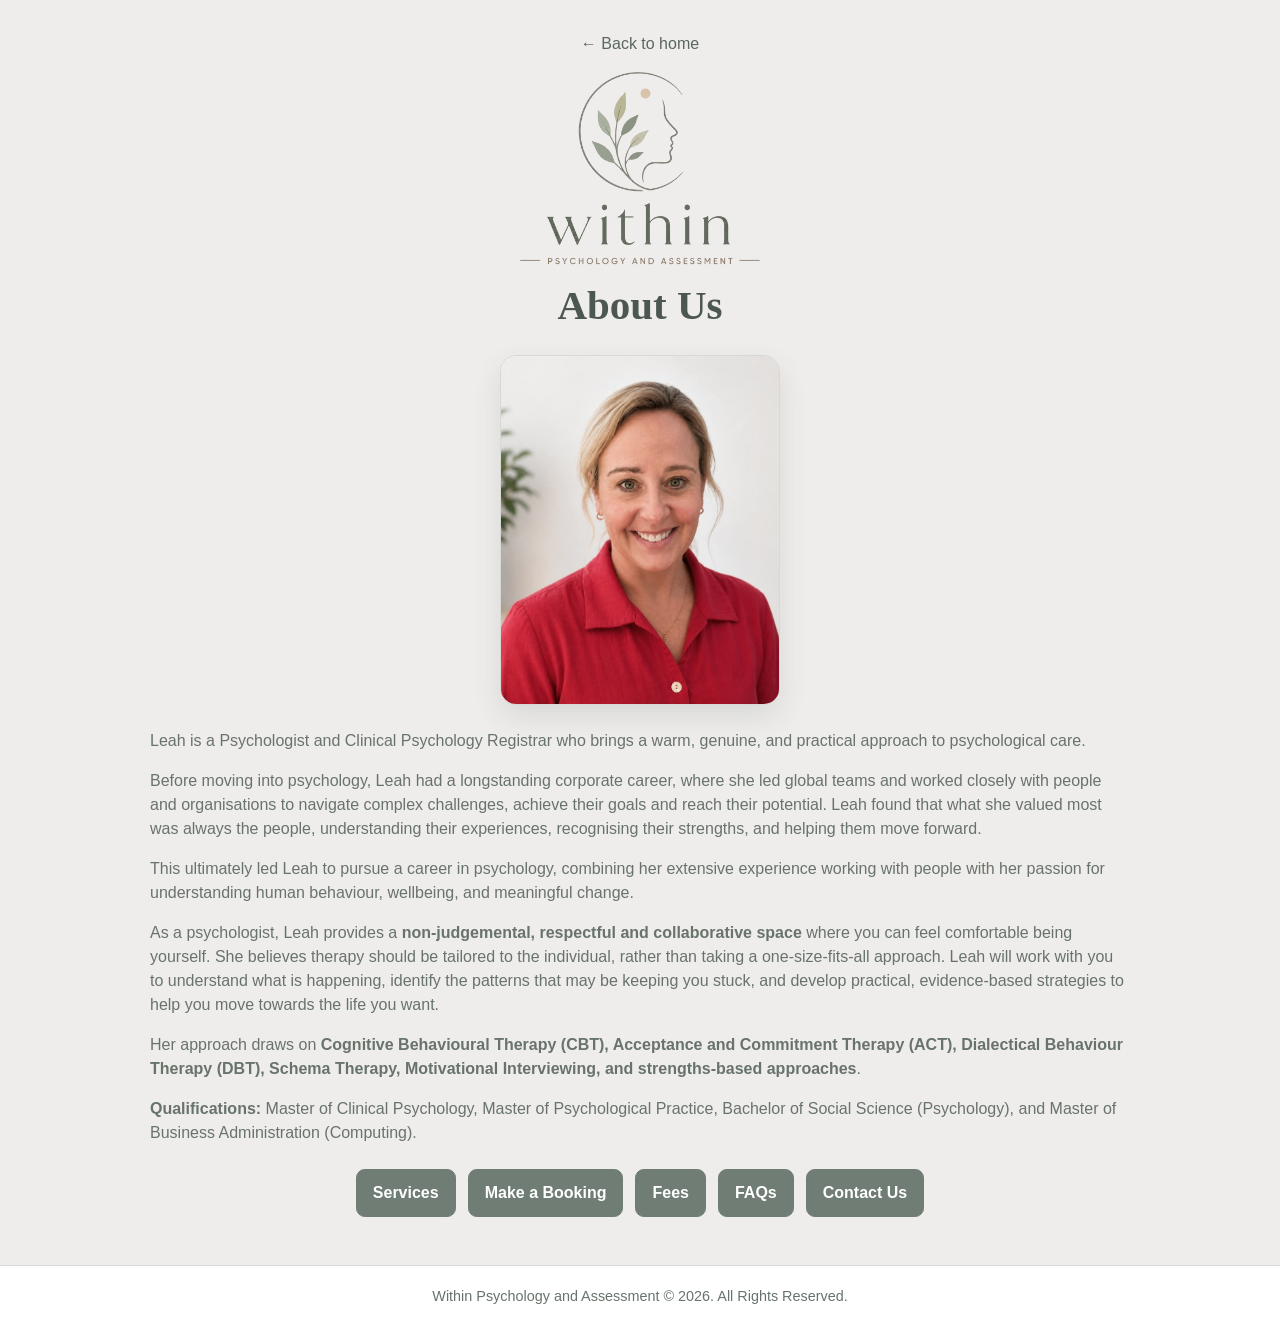
==== about-us.html @ ac2d1f3b "Update about page content" ====
<!doctype html>
<html lang="en">
  <head>
    <meta charset="UTF-8" />
    <meta name="viewport" content="width=device-width, initial-scale=1.0" />
    <title>About Us | Within Psychology and Assessment</title>
    <meta
      name="description"
      content="About Within Psychology and Assessment and Leah Owen."
    />
    <link rel="icon" type="image/png" href="./assets/within-logo-transparent.png" />
    <link rel="stylesheet" href="./styles.css" />
  </head>
  <body>
    <main class="container booking-layout">
      <a class="back-link" href="./index.html">← Back to home</a>
      <img
        class="booking-logo"
        src="./assets/within-logo-transparent.png"
        alt="Within Psychology and Assessment logo"
      />
      <h1>About Us</h1>

      <section class="about-feature" aria-label="About Leah">
        <img
          class="about-feature-photo"
          src="./assets/leah-about.png"
          alt="Portrait of Leah, Psychologist at Within Psychology and Assessment"
        />
        <div class="about-feature-copy">
          <p>
            Leah is a Psychologist and Clinical Psychology Registrar who brings a
            warm, genuine, and practical approach to psychological care.
          </p>
          <p>
            Before moving into psychology, Leah had a longstanding corporate career,
            where she led global teams and worked closely with people and
            organisations to navigate complex challenges, achieve their goals and
            reach their potential. Leah found that what she valued most was always
            the people, understanding their experiences, recognising their
            strengths, and helping them move forward.
          </p>
          <p>
            This ultimately led Leah to pursue a career in psychology, combining her
            extensive experience working with people with her passion for
            understanding human behaviour, wellbeing, and meaningful change.
          </p>
          <p>
            As a psychologist, Leah provides a
            <strong>non-judgemental, respectful and collaborative space</strong>
            where you can feel comfortable being yourself. She believes therapy
            should be tailored to the individual, rather than taking a
            one-size-fits-all approach. Leah will work with you to understand what
            is happening, identify the patterns that may be keeping you stuck, and
            develop practical, evidence-based strategies to help you move towards
            the life you want.
          </p>
          <p>
            Her approach draws on
            <strong
              >Cognitive Behavioural Therapy (CBT), Acceptance and Commitment
              Therapy (ACT), Dialectical Behaviour Therapy (DBT), Schema Therapy,
              Motivational Interviewing, and strengths-based approaches</strong
            >.
          </p>
          <p>
            <strong>Qualifications:</strong> Master of Clinical Psychology, Master of
            Psychological Practice, Bachelor of Social Science (Psychology), and
            Master of Business Administration (Computing).
          </p>
        </div>
      </section>

      <div class="hero-actions">
        <a class="btn primary" href="./services.html">Services</a>
        <a class="btn primary" href="./booking.html">Make a Booking</a>
        <a class="btn primary" href="./fees.html">Fees</a>
        <a class="btn primary" href="./faqs.html">FAQs</a>
        <a class="btn primary" href="./contact.html">Contact Us</a>
      </div>
    </main>

    <footer class="site-footer">
      <div class="container">
        <p>Within Psychology and Assessment © 2026. All Rights Reserved.</p>
      </div>
    </footer>
  </body>
</html>
---- styles.css ----
:root {
  --bg: #efedeb;
  --text: #3d4742;
  --muted: #68736b;
  --brand: #6f7d74;
  --brand-dark: #59675f;
  --card: #ffffff;
  --border: #d6d9d5;
  --accent: #c9b89f;
}

* {
  box-sizing: border-box;
}

body {
  margin: 0;
  font-family: "Avenir Next", "Segoe UI", Roboto, Helvetica, Arial, sans-serif;
  line-height: 1.5;
  color: var(--text);
  background: var(--bg);
  overflow-x: hidden;
}

img {
  max-width: 100%;
  height: auto;
}

.container {
  width: min(980px, 92vw);
  margin: 0 auto;
}

.site-header {
  background: var(--bg);
  border-bottom: 1px solid var(--border);
  padding: 4rem 0;
}

.brand-logo {
  width: min(320px, 70vw);
  display: block;
  margin: 0 auto 1rem;
}

.home-page {
  min-height: 100vh;
  display: flex;
  flex-direction: column;
  align-items: center;
}

.home-shell {
  width: min(1100px, 96vw);
  text-align: center;
  padding: 2rem 1rem;
  flex: 1;
}

.home-menu {
  display: flex;
  flex-direction: row;
  flex-wrap: nowrap;
  justify-content: center;
  align-items: center;
  gap: 0.6rem;
  margin-top: 1.5rem;
}

.home-menu .btn {
  width: auto;
  min-width: 0;
  flex: 0 0 auto;
  white-space: nowrap;
  padding: 0.65rem 0.85rem;
  font-size: 0.95rem;
  text-align: center;
}

.home-availability {
  margin-top: 2rem;
  padding: 1.25rem 1.5rem;
  background: #fcfbf9;
  border: 1px solid var(--border);
  border-radius: 0.8rem;
}

.home-availability h2 {
  margin: 0 0 0.5rem;
}

.home-availability p {
  margin: 0;
  color: var(--muted);
}

.home-intro {
  display: grid;
  grid-template-columns: minmax(216px, 336px) 1fr;
  gap: 1.5rem;
  align-items: center;
  margin-top: 2rem;
  max-width: 900px;
  margin-left: auto;
  margin-right: auto;
  text-align: left;
}

.home-intro-photo {
  width: 100%;
  aspect-ratio: 1 / 1;
  object-fit: cover;
  border-radius: 0.8rem;
  border: 1px solid var(--border);
  display: block;
}

.home-intro-copy p {
  color: var(--muted);
  margin: 0 0 1rem;
}

.home-intro-copy p:last-child {
  margin-bottom: 0;
}

@media (max-width: 700px) {
  .home-intro {
    grid-template-columns: 1fr;
    justify-items: center;
    max-width: 100%;
    gap: 1rem;
    margin-top: 1.5rem;
  }

  .home-intro-photo {
    max-width: min(280px, 78vw);
  }

  .home-intro-copy {
    width: 100%;
  }
}

@media (min-width: 701px) and (max-width: 900px) {
  .home-intro {
    grid-template-columns: minmax(180px, 240px) 1fr;
    max-width: 100%;
  }
}

.home-cards .card {
  background: var(--brand);
  border-color: var(--brand);
  color: white;
}

.home-cards .card h3 {
  color: white;
}

.home-cards .card p {
  color: rgba(255, 255, 255, 0.9);
}

.home-cards .card:hover {
  background: var(--brand-dark);
  border-color: var(--brand-dark);
  transform: translateY(-1px);
}

.eyebrow {
  font-weight: 600;
  letter-spacing: 0.04em;
  text-transform: uppercase;
  color: var(--brand);
  margin: 0 0 0.5rem;
}

h1,
h2,
h3 {
  line-height: 1.2;
  font-family: Georgia, "Times New Roman", serif;
  color: #4c5751;
}

h1 {
  font-size: clamp(2rem, 3.2vw, 3rem);
  margin: 0 0 1rem;
}

.intro {
  max-width: 65ch;
  color: var(--muted);
}

.hero-actions,
.booking-actions {
  display: flex;
  gap: 0.75rem;
  margin-top: 1.5rem;
  flex-wrap: wrap;
  justify-content: center;
}

.back-link {
  text-decoration: none;
  color: var(--brand-dark);
}

.booking-layout {
  padding: 2rem 0 3rem;
  text-align: center;
}

.booking-logo {
  width: min(240px, 50vw);
  display: block;
  margin: 1rem auto;
}

.about-feature {
  display: grid;
  grid-template-columns: 1fr;
  gap: 1.5rem;
  justify-items: center;
  margin: 1.5rem auto 0;
  text-align: left;
}

.about-feature-photo {
  width: min(280px, 70vw);
  aspect-ratio: 4 / 5;
  object-fit: cover;
  object-position: center top;
  border-radius: 1rem;
  border: 1px solid var(--border);
  box-shadow: 0 12px 28px rgba(61, 71, 66, 0.12);
  display: block;
  background: #f4f2ef;
}

.about-feature-copy {
  width: 100%;
}

.about-feature-copy p {
  color: var(--muted);
  margin: 0 0 1rem;
}

.about-feature-copy p:last-child {
  margin-bottom: 0;
}

.btn {
  display: inline-block;
  text-decoration: none;
  border: 1px solid var(--border);
  color: var(--text);
  padding: 0.7rem 1rem;
  border-radius: 0.55rem;
  font-weight: 600;
  background: white;
}

.btn.primary {
  background: var(--brand);
  color: white;
  border-color: var(--brand);
}

.btn.primary:hover {
  background: var(--brand-dark);
}

.notice {
  background: #fcfbf9;
  border-bottom: 1px solid var(--border);
  padding: 2.5rem 0;
}

.about {
  padding: 2.25rem 0 0.5rem;
}

.about p {
  color: var(--muted);
  max-width: 80ch;
}

.cards {
  display: grid;
  grid-template-columns: repeat(auto-fit, minmax(210px, 1fr));
  gap: 1rem;
  padding: 2.5rem 0;
}

.cards.home-cards {
  grid-template-columns: repeat(3, minmax(0, 1fr));
  padding-top: 2rem;
  padding-bottom: 0;
}

@media (min-width: 701px) and (max-width: 900px) {
  .cards.home-cards {
    grid-template-columns: repeat(2, minmax(0, 1fr));
  }
}

@media (max-width: 700px) {
  .home-shell {
    width: 100%;
    padding: 1.25rem 1rem 2rem;
  }

  .brand-logo {
    width: min(240px, 72vw);
    margin-bottom: 0.5rem;
  }

  .home-availability {
    margin-top: 1.25rem;
    padding: 1rem 1.1rem;
    text-align: left;
  }

  .cards.home-cards {
    grid-template-columns: 1fr;
    gap: 0.75rem;
    padding-top: 1.5rem;
  }

  .home-cards .card {
    padding: 1rem 1.15rem;
  }

  .home-cards .card h3 {
    margin-top: 0;
    margin-bottom: 0.35rem;
  }

  .crisis-notice {
    max-width: 100%;
    margin: 1.25rem 0 1.5rem;
    padding: 1rem 1.1rem;
    text-align: left;
  }

  .crisis-notice ul {
    text-align: left;
  }

  .crisis-notice a {
    overflow-wrap: anywhere;
    word-break: break-word;
  }

  .site-footer {
    padding: 1rem;
    font-size: 0.85rem;
  }
}

.card {
  text-decoration: none;
  color: inherit;
  background: var(--card);
  border: 1px solid var(--border);
  border-radius: 0.8rem;
  padding: 1rem;
}

.card p {
  color: var(--muted);
}

.card:hover {
  border-color: #bec8c0;
  transform: translateY(-1px);
}

.contact {
  padding-bottom: 3rem;
}

.crisis-notice {
  background: #fff8f6;
  border: 1px solid #e8c7bf;
  border-radius: 0.8rem;
  padding: 1rem 1.1rem;
  margin: 1.25rem auto 2rem;
  max-width: 900px;
  text-align: center;
}

.crisis-notice h3 {
  margin-top: 0;
  margin-bottom: 0.5rem;
  color: #6a3f34;
}

.crisis-notice p,
.crisis-notice li {
  color: #5a4d49;
}

.crisis-notice ul {
  margin: 0.5rem auto 0;
  padding-left: 0;
  list-style-position: inside;
}

.crisis-notice a {
  color: #7b4133;
}

.site-footer {
  width: 100%;
  border-top: 1px solid var(--border);
  background: #ffffff;
  padding: 1.25rem 0;
  color: var(--muted);
  font-size: 0.9rem;
  text-align: center;
}

.site-footer p {
  margin: 0;
}

.booking-frame {
  width: 100%;
  min-height: 80vh;
  border: 1px solid var(--border);
  border-radius: 0.75rem;
  background: white;
  margin-top: 1rem;
}
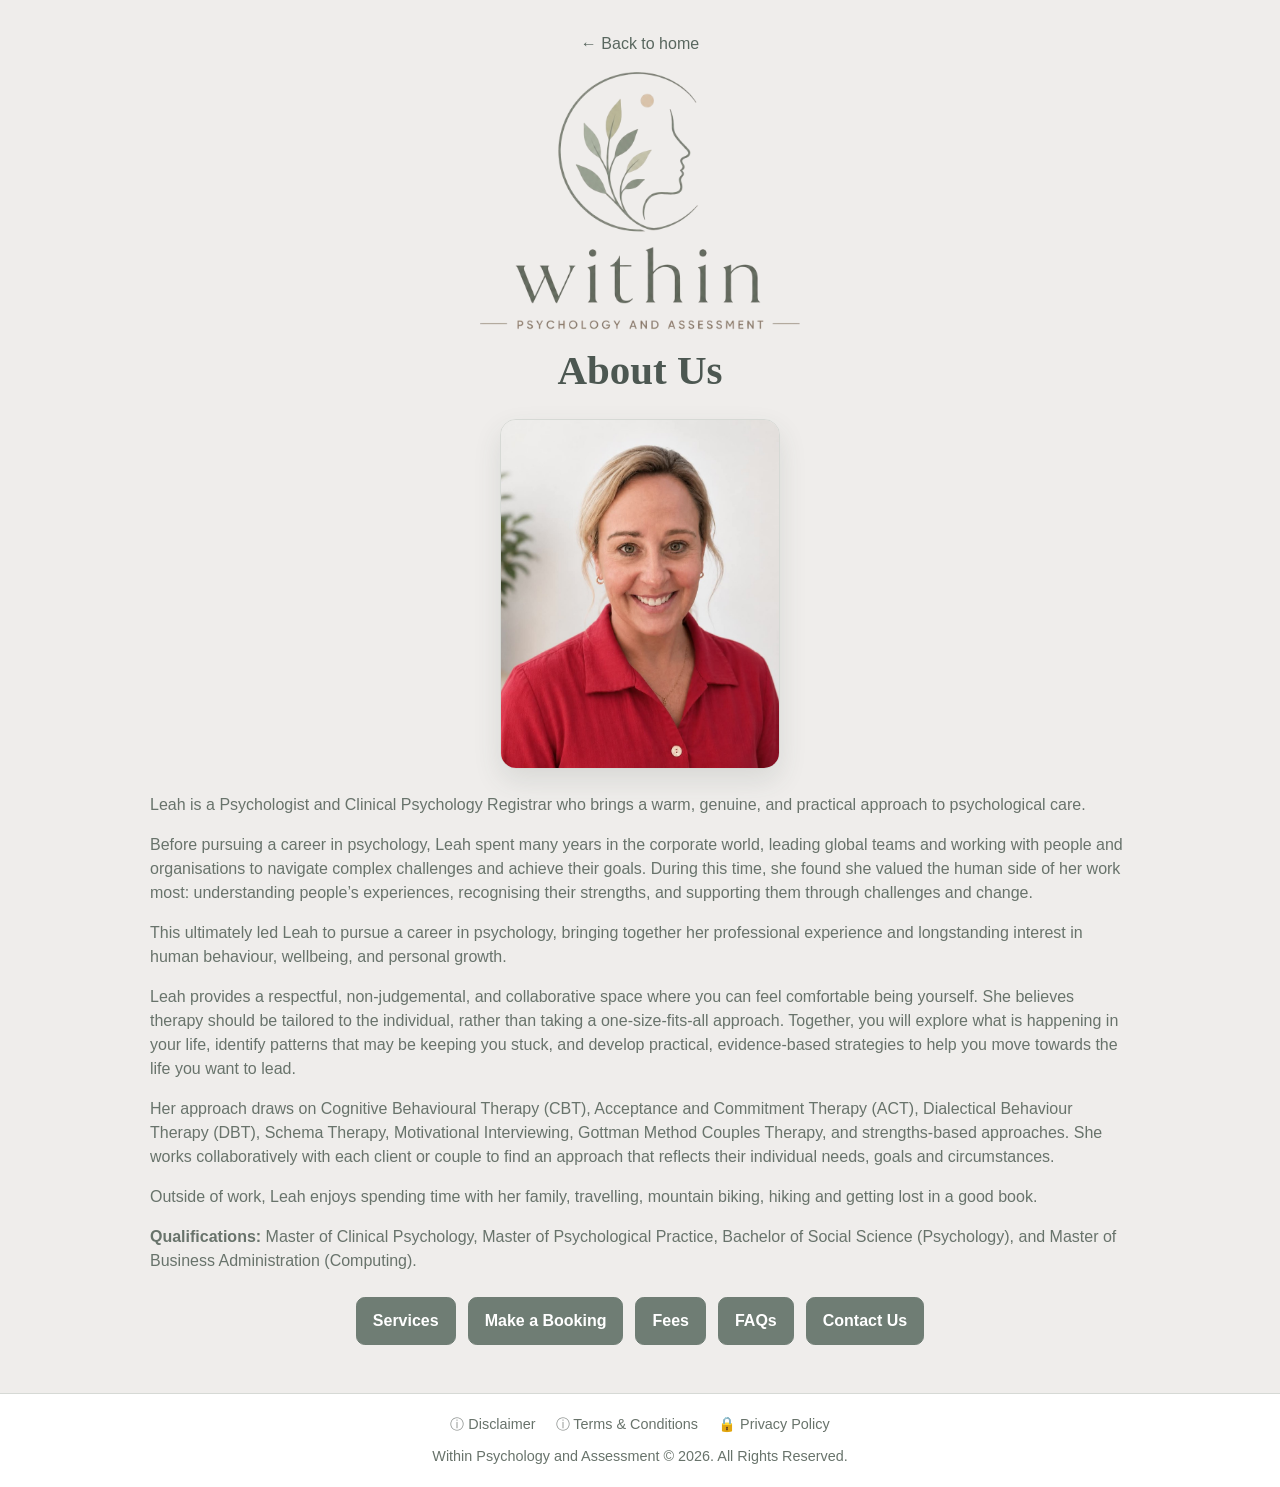
==== commit 08370f58: "Publish latest site content and legal pages Sync homepage, booking, fees, contact, FAQs and legal pa" ====
--- a/about-us.html
+++ b/about-us.html
@@ -14,11 +14,13 @@
   <body>
     <main class="container booking-layout">
       <a class="back-link" href="./index.html">← Back to home</a>
-      <img
-        class="booking-logo"
-        src="./assets/within-logo-transparent.png"
-        alt="Within Psychology and Assessment logo"
-      />
+      <a href="./index.html">
+        <img
+          class="booking-logo"
+          src="./assets/within-logo-transparent.png"
+          alt="Within Psychology and Assessment logo"
+        />
+      </a>
       <h1>About Us</h1>
 
       <section class="about-feature" aria-label="About Leah">
@@ -33,40 +35,43 @@
             warm, genuine, and practical approach to psychological care.
           </p>
           <p>
-            Before moving into psychology, Leah had a longstanding corporate career,
-            where she led global teams and worked closely with people and
-            organisations to navigate complex challenges, achieve their goals and
-            reach their potential. Leah found that what she valued most was always
-            the people, understanding their experiences, recognising their
-            strengths, and helping them move forward.
+            Before pursuing a career in psychology, Leah spent many years in the
+            corporate world, leading global teams and working with people and
+            organisations to navigate complex challenges and achieve their goals.
+            During this time, she found she valued the human side of her work
+            most: understanding people’s experiences, recognising their
+            strengths, and supporting them through challenges and change.
           </p>
           <p>
-            This ultimately led Leah to pursue a career in psychology, combining her
-            extensive experience working with people with her passion for
-            understanding human behaviour, wellbeing, and meaningful change.
+            This ultimately led Leah to pursue a career in psychology, bringing
+            together her professional experience and longstanding interest in
+            human behaviour, wellbeing, and personal growth.
           </p>
           <p>
-            As a psychologist, Leah provides a
-            <strong>non-judgemental, respectful and collaborative space</strong>
+            Leah provides a respectful, non-judgemental, and collaborative space
             where you can feel comfortable being yourself. She believes therapy
             should be tailored to the individual, rather than taking a
-            one-size-fits-all approach. Leah will work with you to understand what
-            is happening, identify the patterns that may be keeping you stuck, and
-            develop practical, evidence-based strategies to help you move towards
-            the life you want.
+            one-size-fits-all approach. Together, you will explore what is
+            happening in your life, identify patterns that may be keeping you
+            stuck, and develop practical, evidence-based strategies to help you
+            move towards the life you want to lead.
           </p>
           <p>
-            Her approach draws on
-            <strong
-              >Cognitive Behavioural Therapy (CBT), Acceptance and Commitment
-              Therapy (ACT), Dialectical Behaviour Therapy (DBT), Schema Therapy,
-              Motivational Interviewing, and strengths-based approaches</strong
-            >.
+            Her approach draws on Cognitive Behavioural Therapy (CBT), Acceptance
+            and Commitment Therapy (ACT), Dialectical Behaviour Therapy (DBT),
+            Schema Therapy, Motivational Interviewing, Gottman Method Couples
+            Therapy, and strengths-based approaches. She works collaboratively
+            with each client or couple to find an approach that reflects their
+            individual needs, goals and circumstances.
           </p>
           <p>
-            <strong>Qualifications:</strong> Master of Clinical Psychology, Master of
-            Psychological Practice, Bachelor of Social Science (Psychology), and
-            Master of Business Administration (Computing).
+            Outside of work, Leah enjoys spending time with her family,
+            travelling, mountain biking, hiking and getting lost in a good book.
+          </p>
+          <p>
+            <strong>Qualifications:</strong> Master of Clinical Psychology,
+            Master of Psychological Practice, Bachelor of Social Science
+            (Psychology), and Master of Business Administration (Computing).
           </p>
         </div>
       </section>
@@ -82,6 +87,11 @@
 
     <footer class="site-footer">
       <div class="container">
+        <nav class="footer-links" aria-label="Legal">
+          <a href="./disclaimer.html"><span class="footer-info-icon" aria-hidden="true">ⓘ</span> Disclaimer</a>
+          <a href="./terms-and-conditions.html"><span class="footer-info-icon" aria-hidden="true">ⓘ</span> Terms &amp; Conditions</a>
+          <a href="./privacy-policy.html"><span aria-hidden="true">🔒</span> Privacy Policy</a>
+        </nav>
         <p>Within Psychology and Assessment © 2026. All Rights Reserved.</p>
       </div>
     </footer>
--- a/styles.css
+++ b/styles.css
@@ -216,9 +216,48 @@
 }
 
 .booking-logo {
-  width: min(240px, 50vw);
+  width: min(320px, 70vw);
   display: block;
   margin: 1rem auto;
+}
+
+.booking-boxes {
+  display: grid;
+  grid-template-columns: repeat(2, minmax(0, 1fr));
+  gap: 1.25rem;
+  margin: 2rem auto 1.5rem;
+  max-width: 900px;
+  text-align: left;
+}
+
+.booking-box {
+  display: flex;
+  flex-direction: column;
+  align-items: center;
+  gap: 0.75rem;
+  padding: 1.5rem;
+  text-align: center;
+}
+
+.booking-box h2 {
+  margin: 0;
+  font-size: 1.35rem;
+}
+
+.booking-box p {
+  margin: 0;
+  color: var(--muted);
+}
+
+.booking-box .btn {
+  margin-top: auto;
+  align-self: center;
+}
+
+@media (max-width: 700px) {
+  .booking-boxes {
+    grid-template-columns: 1fr;
+  }
 }
 
 .about-feature {
@@ -298,6 +337,81 @@
   padding: 2.5rem 0;
 }
 
+.services-cards {
+  display: flex;
+  flex-wrap: wrap;
+  justify-content: center;
+  gap: 1rem;
+}
+
+.services-cards .card {
+  flex: 0 1 calc(25% - 0.75rem);
+  max-width: calc(25% - 0.75rem);
+  min-width: 180px;
+  box-sizing: border-box;
+}
+
+.fees-cards {
+  display: grid;
+  grid-template-columns: repeat(3, minmax(0, 1fr));
+  gap: 1rem;
+  padding: 2.5rem 0 1rem;
+}
+
+.fees-cards .card {
+  text-align: center;
+}
+
+.fees-intro {
+  max-width: 100%;
+  width: 100%;
+  margin-left: auto;
+  margin-right: auto;
+  text-align: center;
+}
+
+.fees-policy {
+  text-align: center;
+  margin: 0 auto 1.5rem;
+  max-width: 100%;
+}
+
+.fees-policy ul {
+  margin: 0.5rem auto 1rem;
+  padding-left: 0;
+  list-style-position: inside;
+  color: var(--muted);
+  display: inline-block;
+  text-align: left;
+}
+
+.fees-policy p,
+.fees-policy li {
+  color: var(--muted);
+}
+
+@media (max-width: 900px) {
+  .services-cards .card {
+    flex: 0 1 calc(50% - 0.5rem);
+    max-width: calc(50% - 0.5rem);
+  }
+
+  .fees-cards {
+    grid-template-columns: repeat(2, minmax(0, 1fr));
+  }
+}
+
+@media (max-width: 700px) {
+  .services-cards .card {
+    flex: 1 1 100%;
+    max-width: 100%;
+  }
+
+  .fees-cards {
+    grid-template-columns: 1fr;
+  }
+}
+
 .cards.home-cards {
   grid-template-columns: repeat(3, minmax(0, 1fr));
   padding-top: 2rem;
@@ -316,7 +430,8 @@
     padding: 1.25rem 1rem 2rem;
   }
 
-  .brand-logo {
+  .brand-logo,
+  .booking-logo {
     width: min(240px, 72vw);
     margin-bottom: 0.5rem;
   }
@@ -377,7 +492,7 @@
   color: var(--muted);
 }
 
-.card:hover {
+a.card:hover {
   border-color: #bec8c0;
   transform: translateY(-1px);
 }
@@ -396,6 +511,21 @@
   text-align: center;
 }
 
+.contact-crisis {
+  margin-top: 3.5rem;
+}
+
+.contact-details {
+  max-width: 70ch;
+  margin: 0 auto 1rem;
+  text-align: left;
+}
+
+.contact-details p {
+  color: var(--muted);
+  margin: 0 0 1rem;
+}
+
 .crisis-notice h3 {
   margin-top: 0;
   margin-bottom: 0.5rem;
@@ -429,6 +559,85 @@
 
 .site-footer p {
   margin: 0;
+}
+
+.footer-links {
+  display: flex;
+  flex-wrap: wrap;
+  justify-content: center;
+  gap: 0.75rem 1.25rem;
+  margin-bottom: 0.6rem;
+}
+
+.footer-links a {
+  color: var(--muted);
+  text-decoration: none;
+}
+
+.footer-links a:hover {
+  color: var(--brand-dark);
+  text-decoration: underline;
+}
+
+.footer-info-icon {
+  color: #8a8f8c;
+}
+
+.legal-content {
+  text-align: left;
+  max-width: 75ch;
+  margin: 0 auto 1.5rem;
+}
+
+.legal-content p {
+  color: var(--muted);
+  margin: 0 0 1rem;
+}
+
+.legal-content h2 {
+  margin: 2rem 0 1rem;
+  text-align: center;
+}
+
+.legal-lead {
+  text-align: center;
+}
+
+.legal-content ol {
+  color: var(--muted);
+  margin: 0 0 1rem;
+  padding-left: 1.4rem;
+}
+
+.legal-content ol ol {
+  margin-top: 0.5rem;
+  margin-bottom: 0.5rem;
+}
+
+.legal-table-wrap {
+  overflow-x: auto;
+  margin: 1rem 0 0;
+}
+
+.legal-table {
+  width: 100%;
+  border-collapse: collapse;
+  font-size: 0.95rem;
+  color: var(--muted);
+}
+
+.legal-table th,
+.legal-table td {
+  border: 1px solid var(--border);
+  padding: 0.7rem 0.8rem;
+  text-align: left;
+  vertical-align: top;
+}
+
+.legal-table th {
+  background: #f8f6f2;
+  color: #4c5751;
+  font-weight: 600;
 }
 
 .booking-frame {
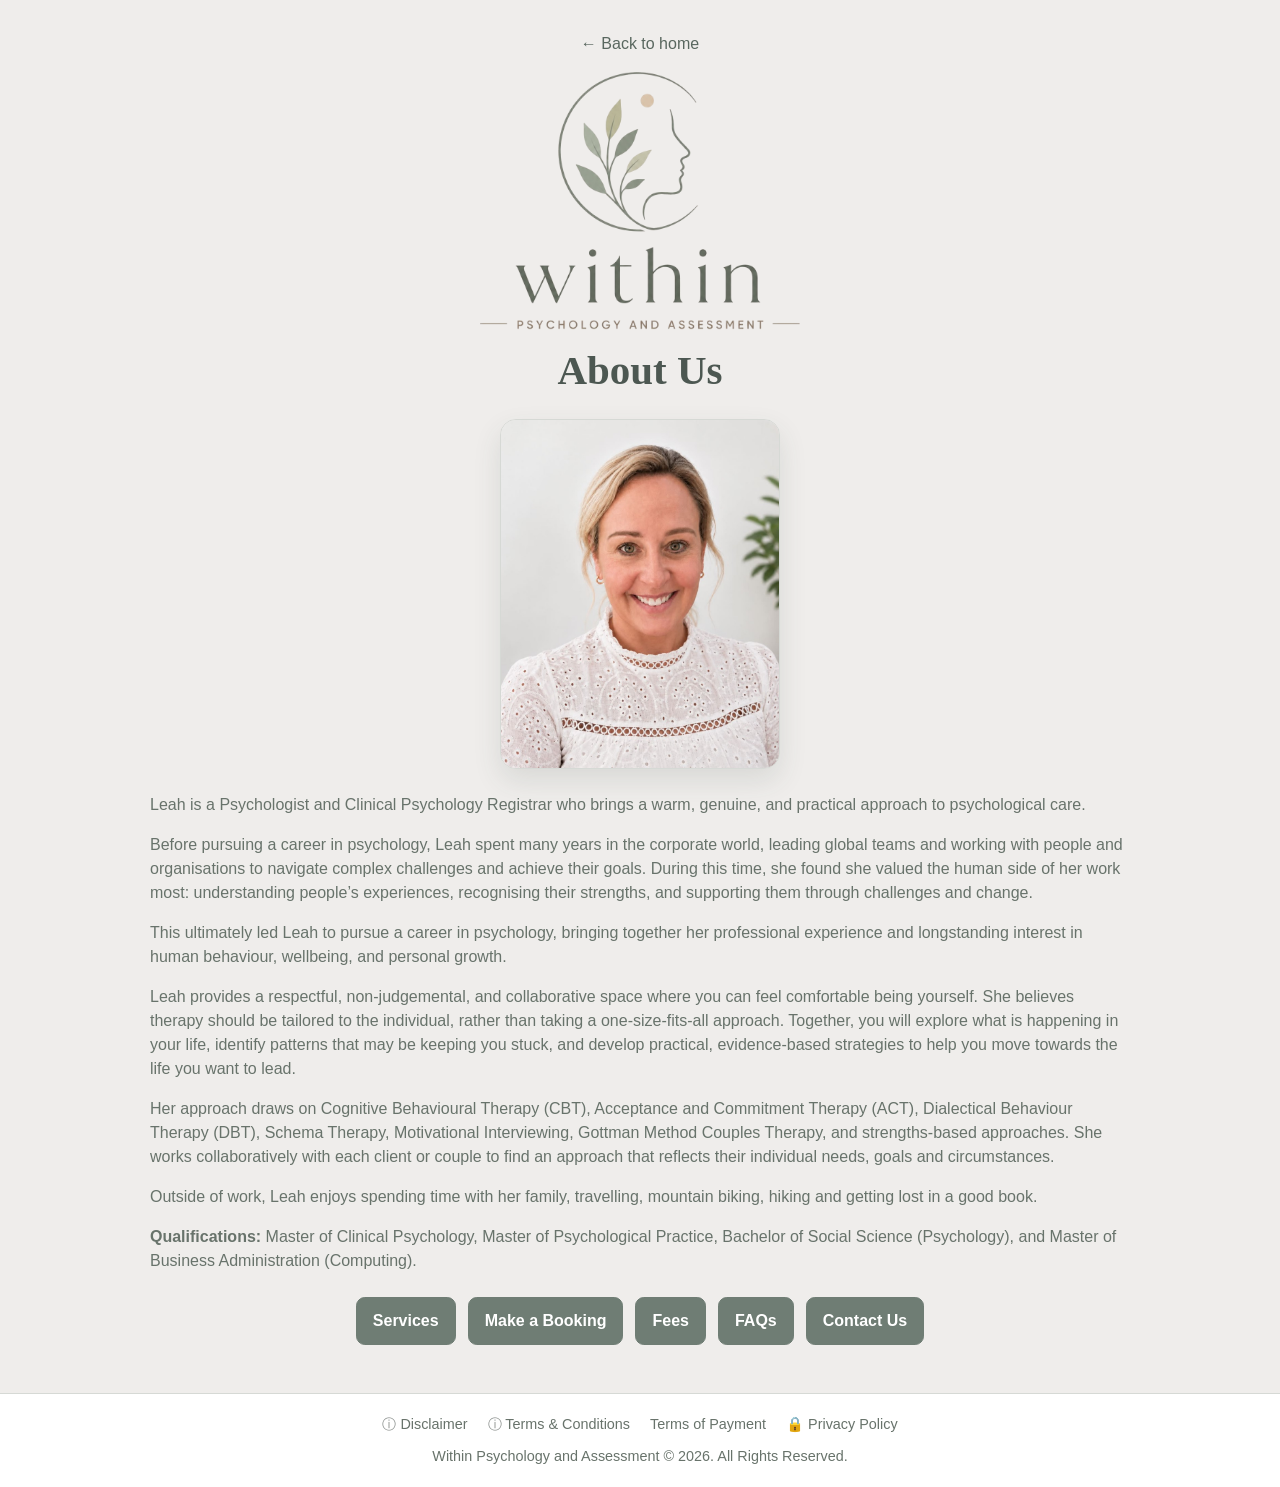
==== commit 9112fa8b: "Update About photo and home copy for Pages deploy Replace the About Us portrait and drop substance u" ====
--- a/about-us.html
+++ b/about-us.html
@@ -26,7 +26,7 @@
       <section class="about-feature" aria-label="About Leah">
         <img
           class="about-feature-photo"
-          src="./assets/leah-about.png"
+          src="./assets/leah-about.jpg"
           alt="Portrait of Leah, Psychologist at Within Psychology and Assessment"
         />
         <div class="about-feature-copy">
@@ -90,6 +90,7 @@
         <nav class="footer-links" aria-label="Legal">
           <a href="./disclaimer.html"><span class="footer-info-icon" aria-hidden="true">ⓘ</span> Disclaimer</a>
           <a href="./terms-and-conditions.html"><span class="footer-info-icon" aria-hidden="true">ⓘ</span> Terms &amp; Conditions</a>
+          <a href="./terms-of-payment.html">Terms of Payment</a>
           <a href="./privacy-policy.html"><span aria-hidden="true">🔒</span> Privacy Policy</a>
         </nav>
         <p>Within Psychology and Assessment © 2026. All Rights Reserved.</p>
--- a/styles.css
+++ b/styles.css
@@ -648,3 +648,82 @@
   background: white;
   margin-top: 1rem;
 }
+
+.enquiry-form {
+  max-width: 900px;
+  margin: 0 auto 1.5rem;
+  text-align: left;
+  background: var(--card);
+  border: 1px solid var(--border);
+  border-radius: 0.8rem;
+  padding: 1.5rem;
+}
+
+.enquiry-form .form-grid {
+  display: grid;
+  grid-template-columns: repeat(2, minmax(0, 1fr));
+  gap: 1rem;
+}
+
+.enquiry-form label {
+  display: flex;
+  flex-direction: column;
+  gap: 0.4rem;
+  color: #4c5751;
+  font-weight: 600;
+  margin-bottom: 1rem;
+}
+
+.enquiry-form .form-grid label {
+  margin-bottom: 0;
+}
+
+.enquiry-form input,
+.enquiry-form select,
+.enquiry-form textarea {
+  width: 100%;
+  font: inherit;
+  color: var(--text);
+  background: #fcfbf9;
+  border: 1px solid var(--border);
+  border-radius: 0.55rem;
+  padding: 0.7rem 0.8rem;
+}
+
+.enquiry-form textarea {
+  resize: vertical;
+}
+
+.enquiry-form .form-note {
+  flex-direction: row;
+  align-items: flex-start;
+  gap: 0.7rem;
+  font-weight: 400;
+  color: var(--muted);
+}
+
+.enquiry-form .form-note input {
+  width: auto;
+  margin-top: 0.25rem;
+  flex: 0 0 auto;
+}
+
+.enquiry-form .btn {
+  display: inline-block;
+}
+
+.enquiry-sent {
+  max-width: 900px;
+  margin: 0 auto 1rem;
+  padding: 0.9rem 1rem;
+  background: #eef6ef;
+  border: 1px solid #c7d9c8;
+  border-radius: 0.8rem;
+  color: #3d5743;
+}
+
+@media (max-width: 700px) {
+  .enquiry-form .form-grid {
+    grid-template-columns: 1fr;
+  }
+}
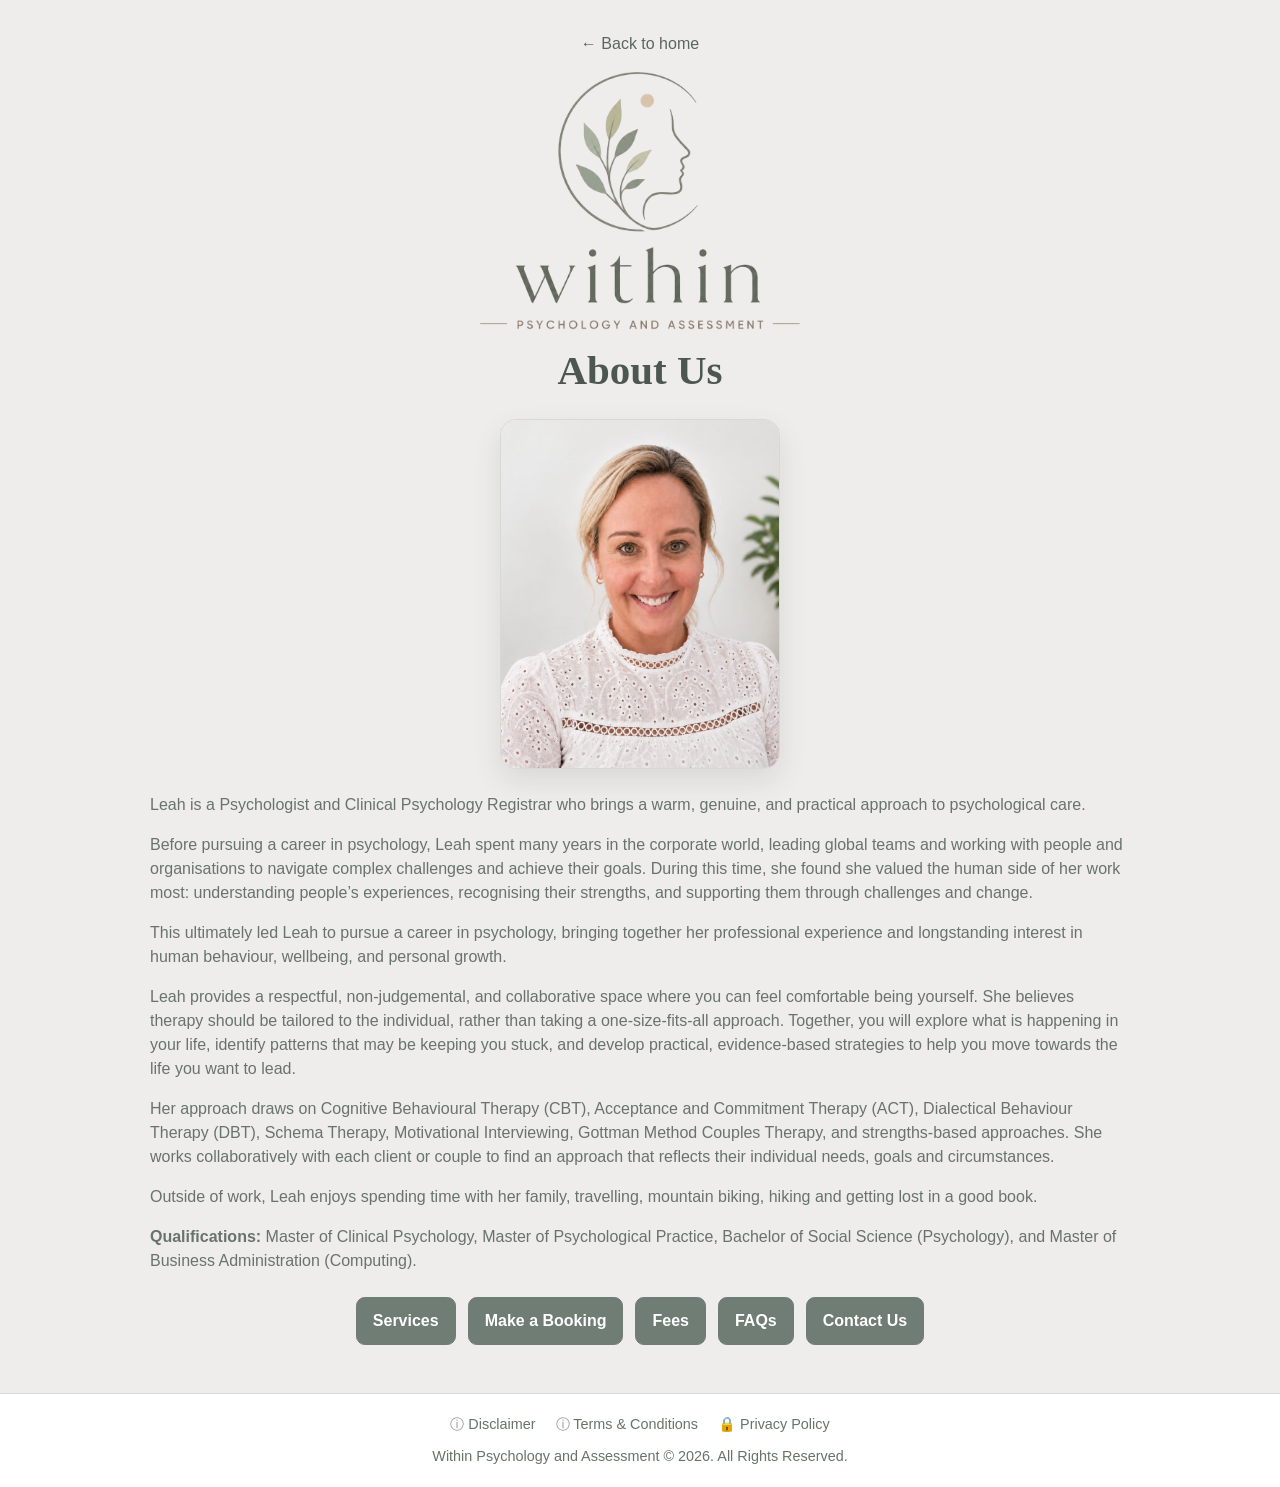
==== commit 83a6d78a: "Revert new-client enquiry form and trim footer links Restore email enquiry for new clients and remov" ====
--- a/about-us.html
+++ b/about-us.html
@@ -90,7 +90,6 @@
         <nav class="footer-links" aria-label="Legal">
           <a href="./disclaimer.html"><span class="footer-info-icon" aria-hidden="true">ⓘ</span> Disclaimer</a>
           <a href="./terms-and-conditions.html"><span class="footer-info-icon" aria-hidden="true">ⓘ</span> Terms &amp; Conditions</a>
-          <a href="./terms-of-payment.html">Terms of Payment</a>
           <a href="./privacy-policy.html"><span aria-hidden="true">🔒</span> Privacy Policy</a>
         </nav>
         <p>Within Psychology and Assessment © 2026. All Rights Reserved.</p>
--- a/styles.css
+++ b/styles.css
@@ -648,82 +648,3 @@
   background: white;
   margin-top: 1rem;
 }
-
-.enquiry-form {
-  max-width: 900px;
-  margin: 0 auto 1.5rem;
-  text-align: left;
-  background: var(--card);
-  border: 1px solid var(--border);
-  border-radius: 0.8rem;
-  padding: 1.5rem;
-}
-
-.enquiry-form .form-grid {
-  display: grid;
-  grid-template-columns: repeat(2, minmax(0, 1fr));
-  gap: 1rem;
-}
-
-.enquiry-form label {
-  display: flex;
-  flex-direction: column;
-  gap: 0.4rem;
-  color: #4c5751;
-  font-weight: 600;
-  margin-bottom: 1rem;
-}
-
-.enquiry-form .form-grid label {
-  margin-bottom: 0;
-}
-
-.enquiry-form input,
-.enquiry-form select,
-.enquiry-form textarea {
-  width: 100%;
-  font: inherit;
-  color: var(--text);
-  background: #fcfbf9;
-  border: 1px solid var(--border);
-  border-radius: 0.55rem;
-  padding: 0.7rem 0.8rem;
-}
-
-.enquiry-form textarea {
-  resize: vertical;
-}
-
-.enquiry-form .form-note {
-  flex-direction: row;
-  align-items: flex-start;
-  gap: 0.7rem;
-  font-weight: 400;
-  color: var(--muted);
-}
-
-.enquiry-form .form-note input {
-  width: auto;
-  margin-top: 0.25rem;
-  flex: 0 0 auto;
-}
-
-.enquiry-form .btn {
-  display: inline-block;
-}
-
-.enquiry-sent {
-  max-width: 900px;
-  margin: 0 auto 1rem;
-  padding: 0.9rem 1rem;
-  background: #eef6ef;
-  border: 1px solid #c7d9c8;
-  border-radius: 0.8rem;
-  color: #3d5743;
-}
-
-@media (max-width: 700px) {
-  .enquiry-form .form-grid {
-    grid-template-columns: 1fr;
-  }
-}
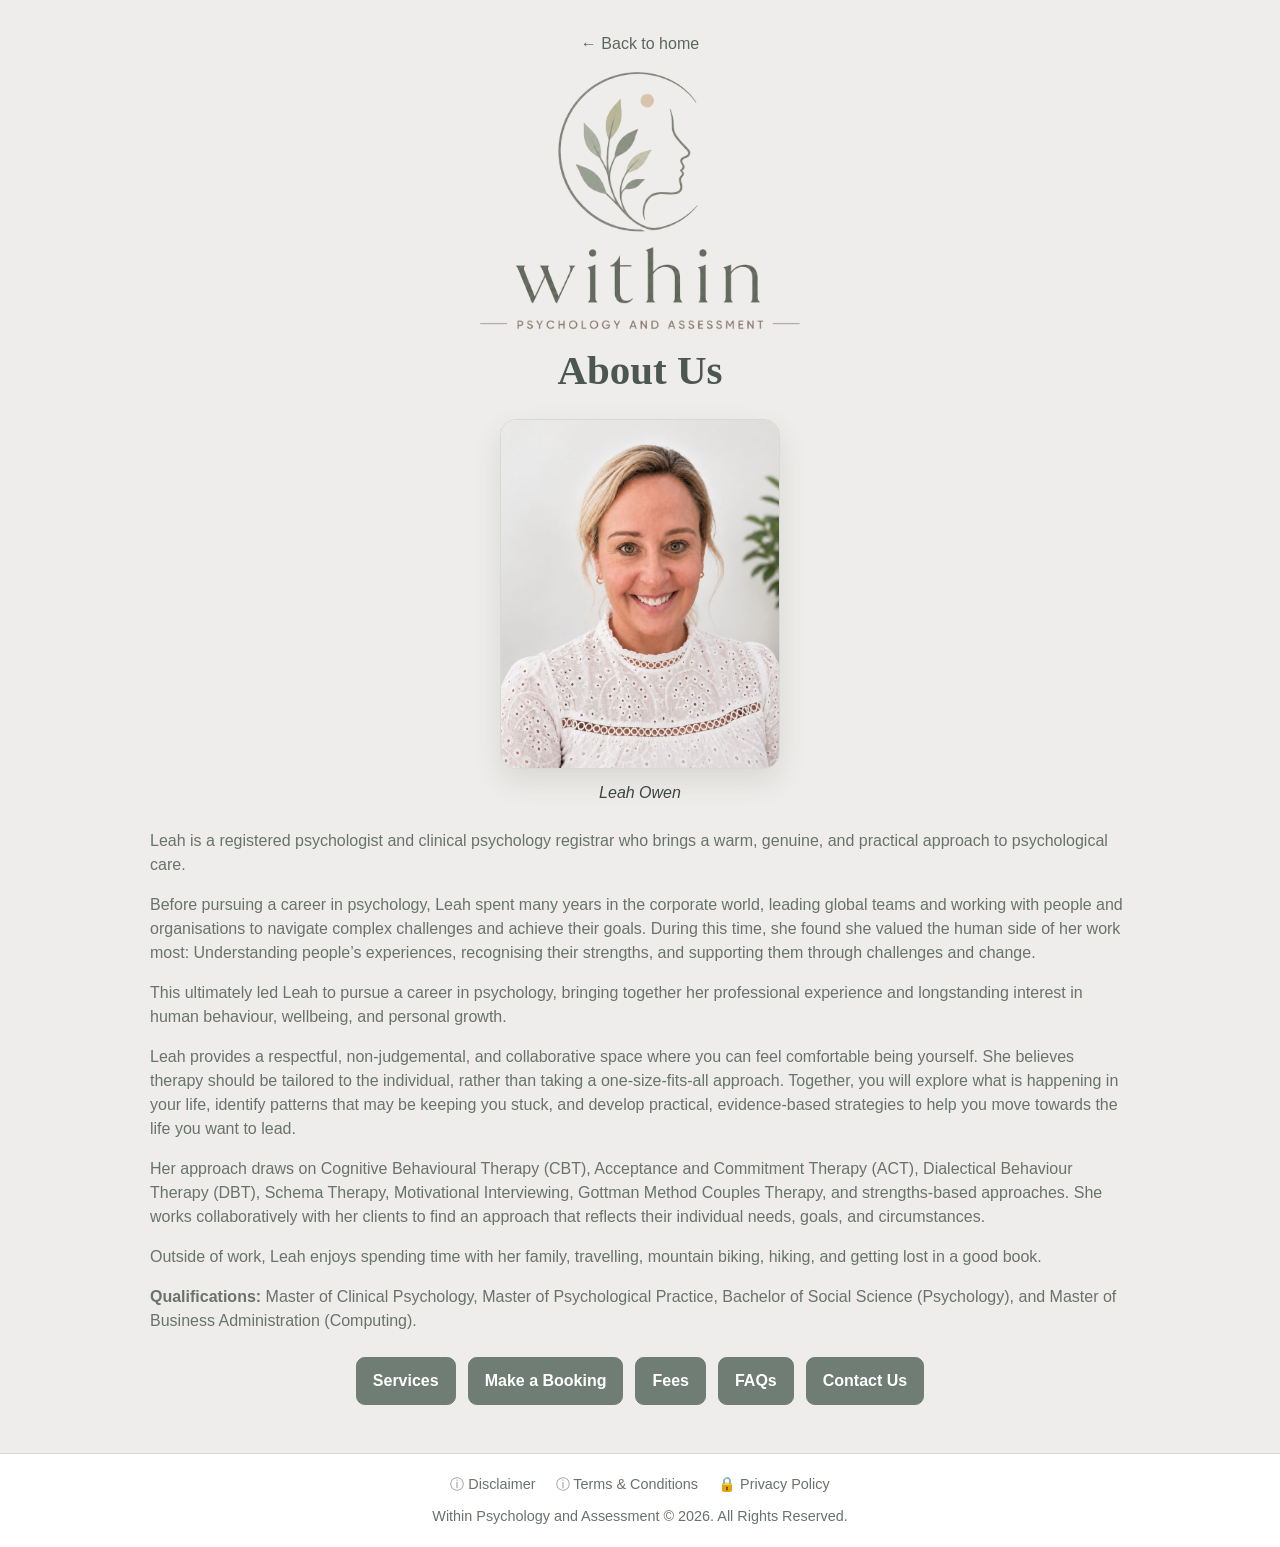
==== commit 39f0bbd3: "Refresh site copy across pages for Pages deploy Update home, services, assessments, FAQs, booking, a" ====
--- a/about-us.html
+++ b/about-us.html
@@ -24,22 +24,26 @@
       <h1>About Us</h1>
 
       <section class="about-feature" aria-label="About Leah">
-        <img
-          class="about-feature-photo"
-          src="./assets/leah-about.jpg"
-          alt="Portrait of Leah, Psychologist at Within Psychology and Assessment"
-        />
+        <figure class="about-feature-portrait">
+          <img
+            class="about-feature-photo"
+            src="./assets/leah-about.jpg"
+            alt="Portrait of Leah, Psychologist at Within Psychology and Assessment"
+          />
+          <figcaption class="about-feature-name">Leah Owen</figcaption>
+        </figure>
         <div class="about-feature-copy">
           <p>
-            Leah is a Psychologist and Clinical Psychology Registrar who brings a
-            warm, genuine, and practical approach to psychological care.
+            Leah is a registered psychologist and clinical psychology registrar
+            who brings a warm, genuine, and practical approach to psychological
+            care.
           </p>
           <p>
             Before pursuing a career in psychology, Leah spent many years in the
             corporate world, leading global teams and working with people and
             organisations to navigate complex challenges and achieve their goals.
             During this time, she found she valued the human side of her work
-            most: understanding people’s experiences, recognising their
+            most: Understanding people’s experiences, recognising their
             strengths, and supporting them through challenges and change.
           </p>
           <p>
@@ -61,12 +65,12 @@
             and Commitment Therapy (ACT), Dialectical Behaviour Therapy (DBT),
             Schema Therapy, Motivational Interviewing, Gottman Method Couples
             Therapy, and strengths-based approaches. She works collaboratively
-            with each client or couple to find an approach that reflects their
-            individual needs, goals and circumstances.
+            with her clients to find an approach that reflects their individual
+            needs, goals, and circumstances.
           </p>
           <p>
             Outside of work, Leah enjoys spending time with her family,
-            travelling, mountain biking, hiking and getting lost in a good book.
+            travelling, mountain biking, hiking, and getting lost in a good book.
           </p>
           <p>
             <strong>Qualifications:</strong> Master of Clinical Psychology,
--- a/styles.css
+++ b/styles.css
@@ -192,7 +192,10 @@
 }
 
 .intro {
-  max-width: 65ch;
+  width: 100%;
+  max-width: 100%;
+  margin: 0 auto;
+  text-align: center;
   color: var(--muted);
 }
 
@@ -267,6 +270,11 @@
   justify-items: center;
   margin: 1.5rem auto 0;
   text-align: left;
+}
+
+.about-feature-portrait {
+  margin: 0;
+  text-align: center;
 }
 
 .about-feature-photo {
@@ -281,6 +289,13 @@
   background: #f4f2ef;
 }
 
+.about-feature-name {
+  margin: 0.75rem 0 0;
+  font-style: italic;
+  text-align: center;
+  color: var(--text);
+}
+
 .about-feature-copy {
   width: 100%;
 }
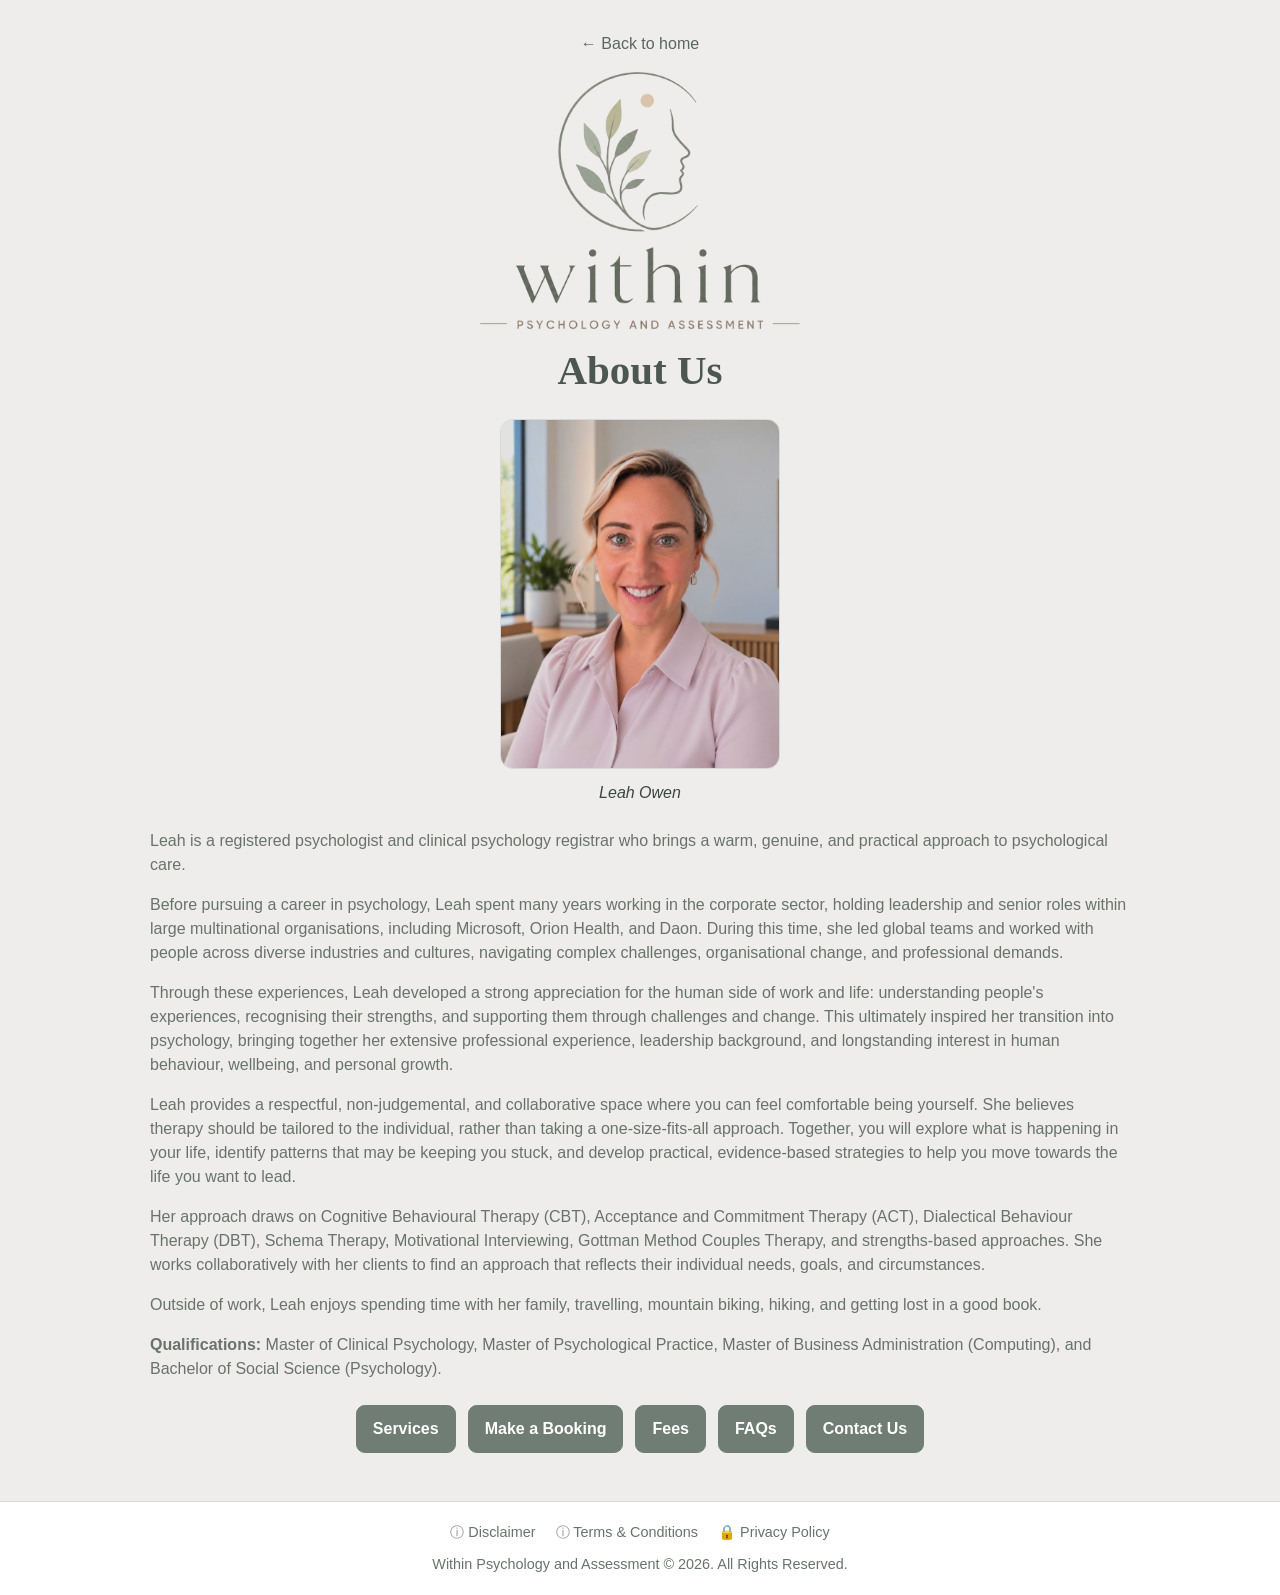
==== commit 920d2a67: "Update service copy, About Us bio, and add an EMDR coming-soon banner." ====
--- a/about-us.html
+++ b/about-us.html
@@ -39,17 +39,22 @@
             care.
           </p>
           <p>
-            Before pursuing a career in psychology, Leah spent many years in the
-            corporate world, leading global teams and working with people and
-            organisations to navigate complex challenges and achieve their goals.
-            During this time, she found she valued the human side of her work
-            most: Understanding people’s experiences, recognising their
-            strengths, and supporting them through challenges and change.
+            Before pursuing a career in psychology, Leah spent many years
+            working in the corporate sector, holding leadership and senior roles
+            within large multinational organisations, including Microsoft, Orion
+            Health, and Daon. During this time, she led global
+            teams and worked with people across diverse industries and cultures,
+            navigating complex challenges, organisational change, and
+            professional demands.
           </p>
           <p>
-            This ultimately led Leah to pursue a career in psychology, bringing
-            together her professional experience and longstanding interest in
-            human behaviour, wellbeing, and personal growth.
+            Through these experiences, Leah developed a strong appreciation for
+            the human side of work and life: understanding people's experiences,
+            recognising their strengths, and supporting them through challenges
+            and change. This ultimately inspired her transition into psychology,
+            bringing together her extensive professional experience, leadership
+            background, and longstanding interest in human behaviour, wellbeing,
+            and personal growth.
           </p>
           <p>
             Leah provides a respectful, non-judgemental, and collaborative space
@@ -74,8 +79,8 @@
           </p>
           <p>
             <strong>Qualifications:</strong> Master of Clinical Psychology,
-            Master of Psychological Practice, Bachelor of Social Science
-            (Psychology), and Master of Business Administration (Computing).
+            Master of Psychological Practice, Master of Business Administration
+            (Computing), and Bachelor of Social Science (Psychology).
           </p>
         </div>
       </section>
--- a/styles.css
+++ b/styles.css
@@ -93,6 +93,21 @@
 .home-availability p {
   margin: 0;
   color: var(--muted);
+}
+
+.service-notice {
+  margin: 0 auto 1.5rem;
+  text-align: center;
+}
+
+.service-notice h2 {
+  margin-bottom: 0;
+  font-size: 1.15em;
+  font-weight: 400;
+}
+
+.service-notice h2 strong {
+  font-weight: 700;
 }
 
 .home-intro {
@@ -111,6 +126,7 @@
   width: 100%;
   aspect-ratio: 1 / 1;
   object-fit: cover;
+  object-position: center 18%;
   border-radius: 0.8rem;
   border: 1px solid var(--border);
   display: block;
@@ -282,9 +298,8 @@
   aspect-ratio: 4 / 5;
   object-fit: cover;
   object-position: center top;
-  border-radius: 1rem;
+  border-radius: 0.8rem;
   border: 1px solid var(--border);
-  box-shadow: 0 12px 28px rgba(61, 71, 66, 0.12);
   display: block;
   background: #f4f2ef;
 }
@@ -371,10 +386,111 @@
   grid-template-columns: repeat(3, minmax(0, 1fr));
   gap: 1rem;
   padding: 2.5rem 0 1rem;
+  align-items: stretch;
 }
 
 .fees-cards .card {
-  text-align: center;
+  display: flex;
+  flex-direction: column;
+  height: 100%;
+  text-align: center;
+}
+
+.fees-cards .card h3 {
+  margin: 0 0 0.75rem;
+  min-height: 2.6em;
+  text-align: center;
+}
+
+.fees-cards .card p {
+  margin: 0;
+  flex: 1;
+  text-align: center;
+  overflow-wrap: anywhere;
+}
+
+.faq-list {
+  max-width: 760px;
+  margin: 0 auto 1.5rem;
+  text-align: left;
+}
+
+.faq-list details {
+  background: var(--card);
+  border: 1px solid var(--border);
+  border-radius: 0.8rem;
+  margin-bottom: 0.65rem;
+}
+
+.faq-list summary {
+  position: relative;
+  cursor: pointer;
+  list-style: none;
+  padding: 1rem 3rem 1rem 1.15rem;
+  font-family: Georgia, "Times New Roman", serif;
+  font-size: 1.05rem;
+  line-height: 1.35;
+  color: #4c5751;
+}
+
+.faq-list summary::-webkit-details-marker {
+  display: none;
+}
+
+.faq-list summary::after {
+  content: "+";
+  position: absolute;
+  right: 1.1rem;
+  top: 50%;
+  transform: translateY(-50%);
+  color: var(--brand);
+  font-size: 1.35rem;
+  font-weight: 400;
+  line-height: 1;
+}
+
+.faq-list details[open] summary::after {
+  content: "–";
+}
+
+.faq-list summary:focus-visible {
+  outline: 2px solid var(--brand);
+  outline-offset: 2px;
+}
+
+.faq-list details p {
+  margin: 0;
+  padding: 0 1.15rem 1.15rem;
+  color: var(--muted);
+}
+
+.faq-list details p + p {
+  padding-top: 0;
+}
+
+.assessments-cards {
+  display: grid;
+  grid-template-columns: repeat(3, minmax(0, 1fr));
+  gap: 1rem;
+  align-items: stretch;
+}
+
+.assessments-cards .card {
+  display: flex;
+  flex-direction: column;
+  height: 100%;
+  text-align: center;
+}
+
+.assessments-cards .card h3 {
+  margin: 0 0 0.75rem;
+  min-height: 2.6em;
+  text-align: center;
+}
+
+.assessments-cards .card p {
+  margin: 0;
+  flex: 1;
 }
 
 .fees-intro {
@@ -414,6 +530,11 @@
   .fees-cards {
     grid-template-columns: repeat(2, minmax(0, 1fr));
   }
+
+
+  .assessments-cards {
+    grid-template-columns: repeat(2, minmax(0, 1fr));
+  }
 }
 
 @media (max-width: 700px) {
@@ -424,6 +545,19 @@
 
   .fees-cards {
     grid-template-columns: 1fr;
+  }
+
+  .fees-cards .card h3 {
+    min-height: 0;
+  }
+
+
+  .assessments-cards {
+    grid-template-columns: 1fr;
+  }
+
+  .assessments-cards .card h3 {
+    min-height: 0;
   }
 }
 
@@ -541,6 +675,36 @@
   margin: 0 0 1rem;
 }
 
+.contact-map {
+  width: min(70ch, 92vw);
+  margin: 0.25rem auto 1.75rem;
+  border: 1px solid var(--border);
+  border-radius: 0.8rem;
+  overflow: hidden;
+  background: var(--card);
+}
+
+.contact-map iframe {
+  display: block;
+  width: 100%;
+  height: 280px;
+  border: 0;
+}
+
+.contact-map figcaption {
+  margin: 0;
+  padding: 0.7rem 0.9rem;
+  color: var(--muted);
+  font-size: 0.92rem;
+  text-align: center;
+}
+
+@media (max-width: 640px) {
+  .contact-map iframe {
+    height: 220px;
+  }
+}
+
 .crisis-notice h3 {
   margin-top: 0;
   margin-bottom: 0.5rem;
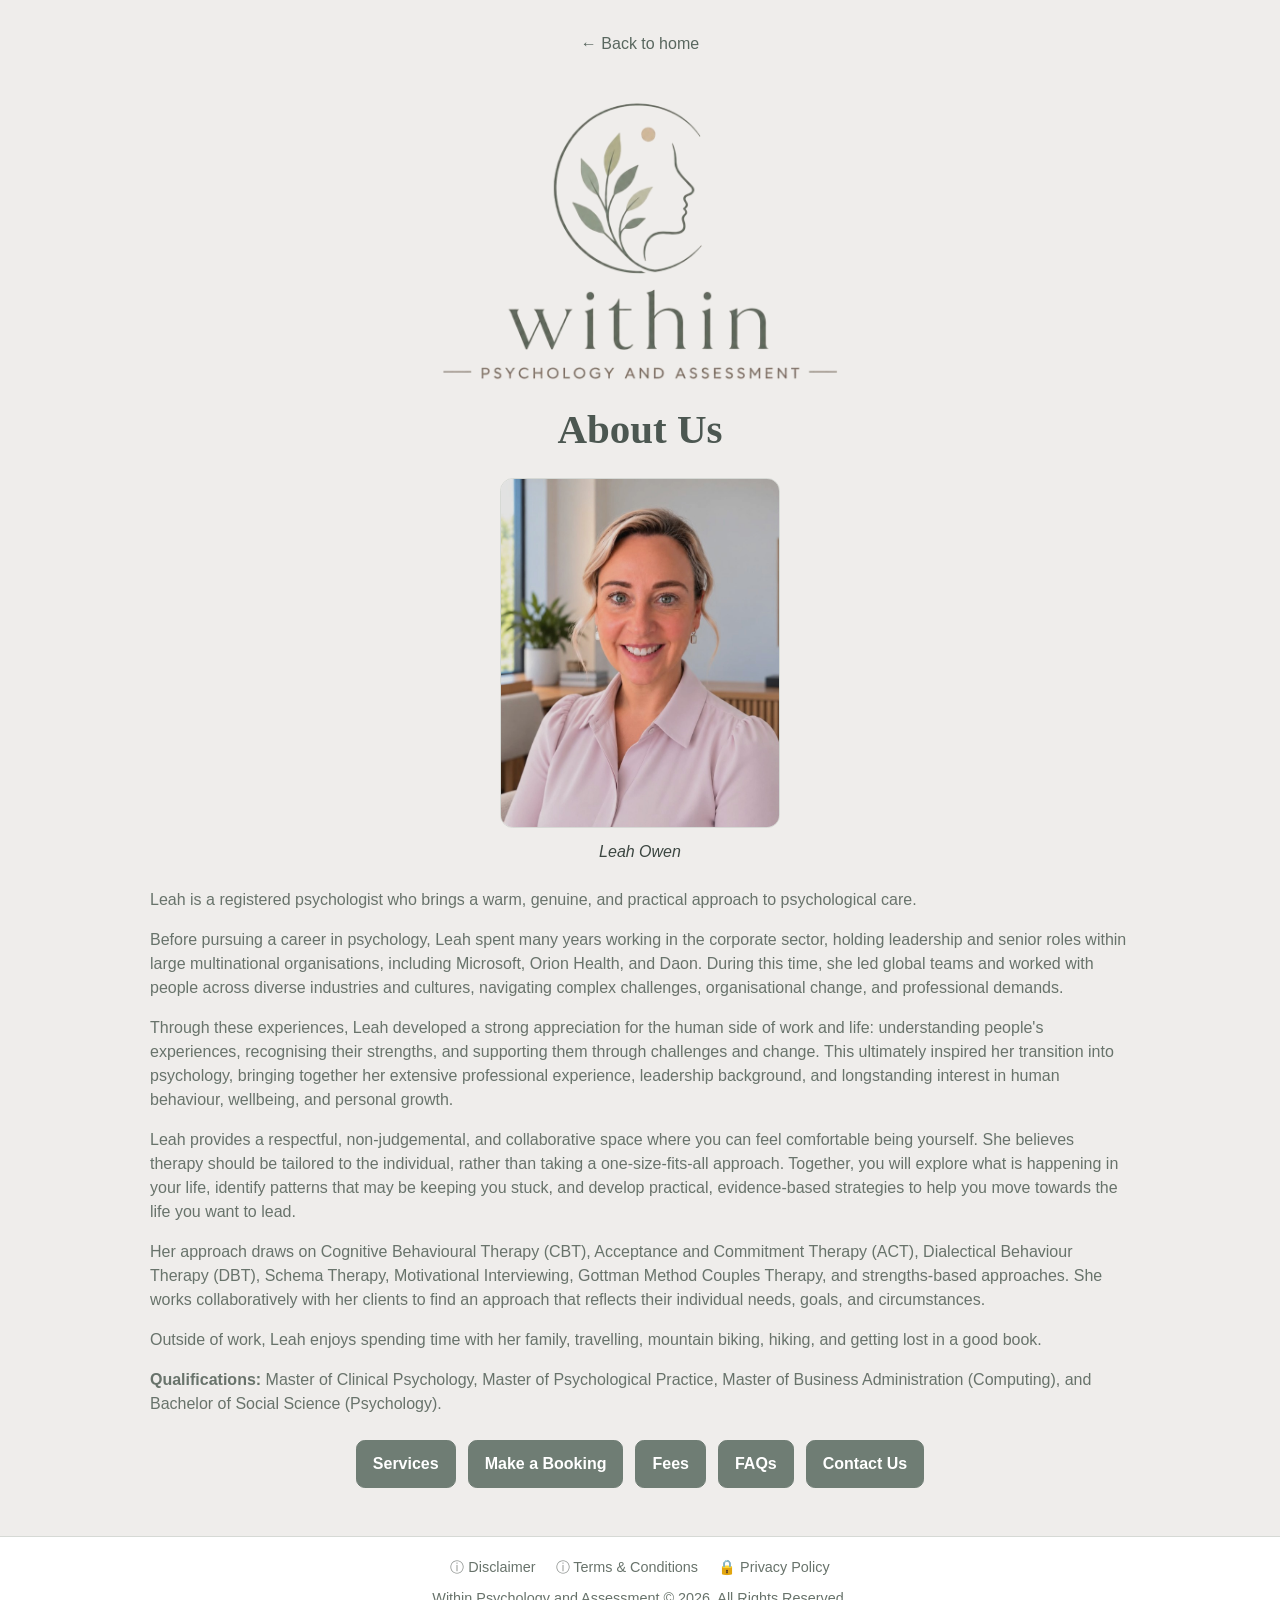
==== commit 09138ef6: "Add a corporate coaching page and update booking hours, About Us copy, and logo spacing." ====
--- a/about-us.html
+++ b/about-us.html
@@ -34,9 +34,8 @@
         </figure>
         <div class="about-feature-copy">
           <p>
-            Leah is a registered psychologist and clinical psychology registrar
-            who brings a warm, genuine, and practical approach to psychological
-            care.
+            Leah is a registered psychologist who brings a warm, genuine, and
+            practical approach to psychological care.
           </p>
           <p>
             Before pursuing a career in psychology, Leah spent many years
--- a/styles.css
+++ b/styles.css
@@ -39,9 +39,9 @@
 }
 
 .brand-logo {
-  width: min(320px, 70vw);
+  width: min(480px, 85vw);
   display: block;
-  margin: 0 auto 1rem;
+  margin: 0 auto 18pt;
 }
 
 .home-page {
@@ -108,6 +108,11 @@
 
 .service-notice h2 strong {
   font-weight: 700;
+}
+
+.service-notice a {
+  color: inherit;
+  text-decoration: underline;
 }
 
 .home-intro {
@@ -215,6 +220,14 @@
   color: var(--muted);
 }
 
+.intro p {
+  margin: 0 0 1rem;
+}
+
+.intro p:last-child {
+  margin-bottom: 0;
+}
+
 .hero-actions,
 .booking-actions {
   display: flex;
@@ -234,10 +247,15 @@
   text-align: center;
 }
 
+a:has(> .booking-logo) {
+  display: block;
+  line-height: 0;
+}
+
 .booking-logo {
-  width: min(320px, 70vw);
+  width: min(480px, 85vw);
   display: block;
-  margin: 1rem auto;
+  margin: 0.25rem auto 18pt;
 }
 
 .booking-boxes {
@@ -581,8 +599,8 @@
 
   .brand-logo,
   .booking-logo {
-    width: min(240px, 72vw);
-    margin-bottom: 0.5rem;
+    width: min(360px, 88vw);
+    margin-bottom: 18pt;
   }
 
   .home-availability {
@@ -768,6 +786,34 @@
   margin: 0 auto 1.5rem;
 }
 
+.coaching-block {
+  display: block;
+  width: fit-content;
+  max-width: 100%;
+  margin-inline: auto;
+  text-align: left;
+}
+
+.coaching-block h1 {
+  white-space: nowrap;
+  text-align: center;
+}
+
+.coaching-copy {
+  max-width: none;
+  width: 100%;
+}
+
+@media (max-width: 800px) {
+  .coaching-block {
+    width: 100%;
+  }
+
+  .coaching-block h1 {
+    white-space: normal;
+  }
+}
+
 .legal-content p {
   color: var(--muted);
   margin: 0 0 1rem;
@@ -782,10 +828,19 @@
   text-align: center;
 }
 
+.legal-content ul,
 .legal-content ol {
   color: var(--muted);
   margin: 0 0 1rem;
   padding-left: 1.4rem;
+}
+
+.legal-content li {
+  margin: 0 0 0.75rem;
+}
+
+.legal-content li:last-child {
+  margin-bottom: 0;
 }
 
 .legal-content ol ol {
